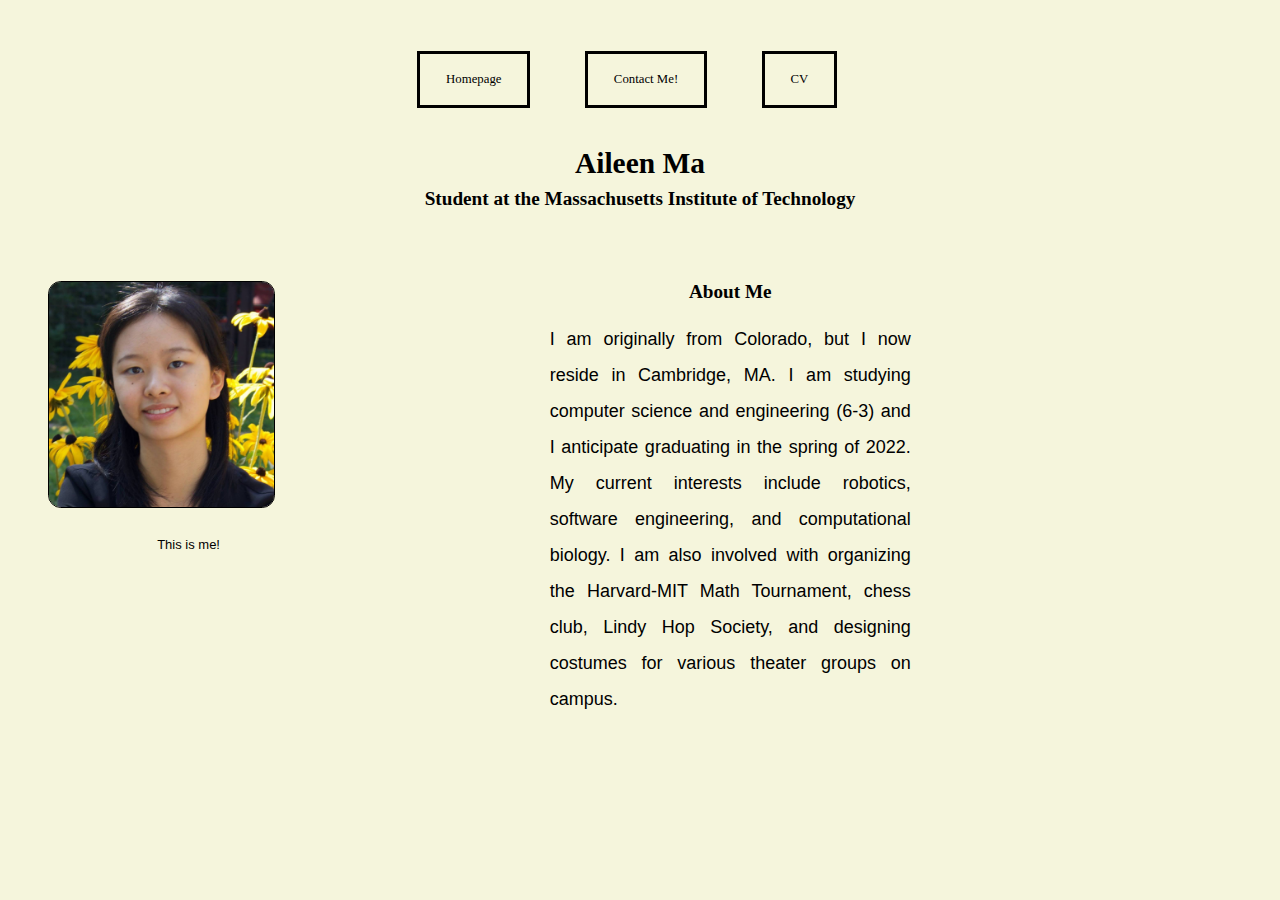
==== index.html @ 4deadcb3 "your original content" ====
<!DOCTYPE html>
<html lang="en"><head>
<meta http-equiv="content-type" content="text/html; charset=UTF-8">
	<meta charset="UTF-8">
	<meta name="viewport" content="width=device-width, initial-scale=1.0">
	<title> My Homepage </title>
	<link rel="stylesheet" href="stylesheets/styles.css">
</head>

<body>
	<header>
		<nav>
			<div class="navigation">
				<ul>
					<li><a href="index.html"> Homepage </a></li>
					<li><a href="contact.html"> Contact Me! </a></li>
					<li><a href="cv.html"> CV </a></li>
				</ul>
			</div>
		</nav>
		<h1>
			<div> Aileen Ma </div>
			<div> Student at the Massachusetts Institute of Technology </div>
		</h1>
	</header>

	<main>
		<div class="grid-container">
			<div class="box1">
				<figure>
					<img src="photos/Aileen_Ma.jpg" alt="Profile Picture">
					<figcaption> This is me! </figcaption>
				</figure>
			</div>
			<div class="box2">
				<section>

					<h2> About Me </h2>
					<p>
						I am originally from Colorado, but I now reside in Cambridge, MA. I am studying computer
						science and engineering (6-3) and I anticipate graduating in the spring of 2022. My current
						interests include robotics, software engineering, and computational biology. I am also involved
						with organizing the Harvard-MIT Math Tournament, chess club, Lindy Hop Society, and designing
						costumes for various theater groups on campus.
					</p>
				</section>
			</div>
		</div>
	</main>


</body></html>
---- stylesheets/styles.css ----
/* your css here */
@media print {
	.ad, nav, footer {
		display: none;
    }
    h2 {
        break-after: avoid-page;
        text-align: center;
        
    }
    li {
        break-inside: avoid-page;
    }
    a[href^="http"]::after {
		content: "(" attr(href) ")";
    }
    img {
        border: 1px solid black;
        border-radius: 1vw;
        display: inline-block;
        width: 80%;
      
      }
      
      
      figcaption {
          text-align: center;
          padding-top: 2vw;
          font-family: 'Trebuchet MS', 'Lucida Sans Unicode', 'Lucida Grande', 'Lucida Sans', Arial, sans-serif;
          font-size: small;
      }
      
      h1 {
          padding: 2vw 2vw 2vw 2vw;
          text-align: center;
          
      }
      
      .navigation {
          background-color: beige;
          height: 3vw;
          width: 100%;
          margin-top: 3vw;
          margin-bottom: 3vw;
      }
      
      .navigation ul{
          padding: 0vw;
          margin: 0vw;
          text-align:center;
      }
      
      .navigation li{
          text-align: center;
          border: 3px solid black;
          margin: 1vw 3vw 1vw 1vw;
          display: inline-block;
      
      }
      
      p {
          text-align: justify;
          font-size: large;
          line-height: 2;
      }
      
      li a {
          display: block;
          color: black;
          text-align: center;
          padding: 1vw 2vw;
          text-decoration: none;
      }
      
      
      body {
          background-color: beige;
      }
      
      label {
          margin: 1vw;
          padding: 1vw;
          display: block;
          text-align: center;
          font-size: large;
      }
      
      input[type="submit"] {
          text-align:center;
          margin-inline-start: 50vw;
      }
      
      .grid-container {
          display: grid; 
          grid-template-columns: repeat(7, 1fr); 
          grid-auto-rows: 10vw; 
        }
      
      .box1 { 
          grid-column-start: 1; 
          grid-column-end: 3; 
          grid-row-start: 1; 
          grid-row-end: 3; 
        }
      
      
      .box2 { 
          grid-column-start: 4; 
          grid-column-end: 6; 
          grid-row-start: 1; 
          grid-row-end: 3;
        }
    
}

@media screen {
img {
    border: 1px solid black;
    border-radius: 1vw;
    display: inline-block;
    width: 80%;
  
  }
  
  
  figcaption {
      text-align: center;
      padding-top: 2vw;
      font-family: 'Trebuchet MS', 'Lucida Sans Unicode', 'Lucida Grande', 'Lucida Sans', Arial, sans-serif;
      font-size: small;
  }
  
  h1 {
    font: 300 400%/.9, serif;
    text-align:center;
    font-weight:800;
    padding: 2vw 2vw 2vw 2vw;
    margin: 2vw 2vw 2vw 2vw;
  }

  h1 div:nth-child(1) {
    font-size: 2.3vw;
    line-height: 1.5;
    }

    h1 div:nth-child(2) {
    font-size: 1.5vw;
    line-height: 1.5;
    }

  
  h2 {
      text-align: center;
      font-family: serif;
      font-size: 1.5vw;

  }
  
  .navigation {
      background-color: beige;
      height: 3vw;
      width: 100%;
      margin-top: 3vw;
      margin-bottom: 3vw;
  }
  
  .navigation ul{
      padding: 0vw;
      margin: 0vw;
      text-align:center;
  }
  
  .navigation li{
      text-align: center;
      border: 3px solid black;
      margin: 1vw 3vw 1vw 1vw;
      display: inline-block;
  
  }
  
  p {
      text-align: justify;
      font-size: large;
      line-height: 2;
      font-family: sans-serif;
      max-width: 30em;
  }

  li {
      line-height: 2;
  }
  
  li a {
      display: block;
      color: black;
      text-align: center;
      padding: 1vw 2vw;
      text-decoration: none;
      font-family: serif;
      font-weight:500;
      font-size: 1vw;
  }
  
  li a:hover {
      background-color: black;
      color: white
  }
  
  body {
      background-color: beige;
  }
  
  label {
      margin: 1vw;
      padding: 1vw;
      display: block;
      text-align: center;
      font-size: large;
  }
  
  input[type="submit"] {
      text-align:center;
      margin-inline-start: 50vw;
  }
  
  .grid-container {
      display: grid; 
      grid-template-columns: repeat(7, 1fr); 
      grid-auto-rows: 10vw; 
    }
  
  .box1 { 
      grid-column-start: 1; 
      grid-column-end: 3; 
      grid-row-start: 1; 
      grid-row-end: 3; 
    }
  
  
  .box2 { 
      grid-column-start: 4; 
      grid-column-end: 6; 
      grid-row-start: 1; 
      grid-row-end: 3;
    }
}
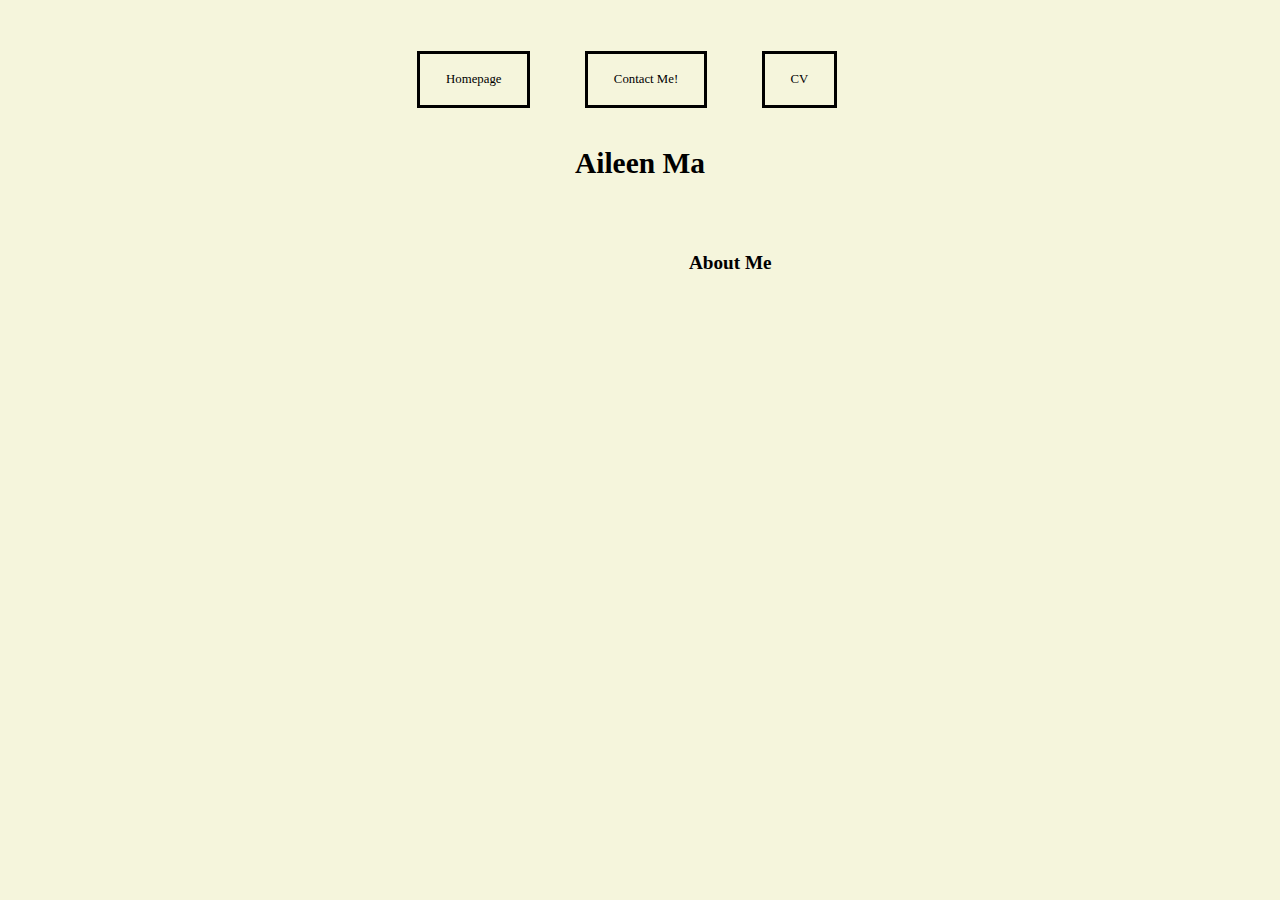
==== commit 437db475: "Update index.html" ====
--- a/index.html
+++ b/index.html
@@ -20,33 +20,21 @@
 		</nav>
 		<h1>
 			<div> Aileen Ma </div>
-			<div> Student at the Massachusetts Institute of Technology </div>
 		</h1>
 	</header>
 
 	<main>
 		<div class="grid-container">
 			<div class="box1">
-				<figure>
-					<img src="photos/Aileen_Ma.jpg" alt="Profile Picture">
-					<figcaption> This is me! </figcaption>
-				</figure>
 			</div>
 			<div class="box2">
 				<section>
 
 					<h2> About Me </h2>
-					<p>
-						I am originally from Colorado, but I now reside in Cambridge, MA. I am studying computer
-						science and engineering (6-3) and I anticipate graduating in the spring of 2022. My current
-						interests include robotics, software engineering, and computational biology. I am also involved
-						with organizing the Harvard-MIT Math Tournament, chess club, Lindy Hop Society, and designing
-						costumes for various theater groups on campus.
-					</p>
 				</section>
 			</div>
 		</div>
 	</main>
 
 
-</body></html>+</body></html>
